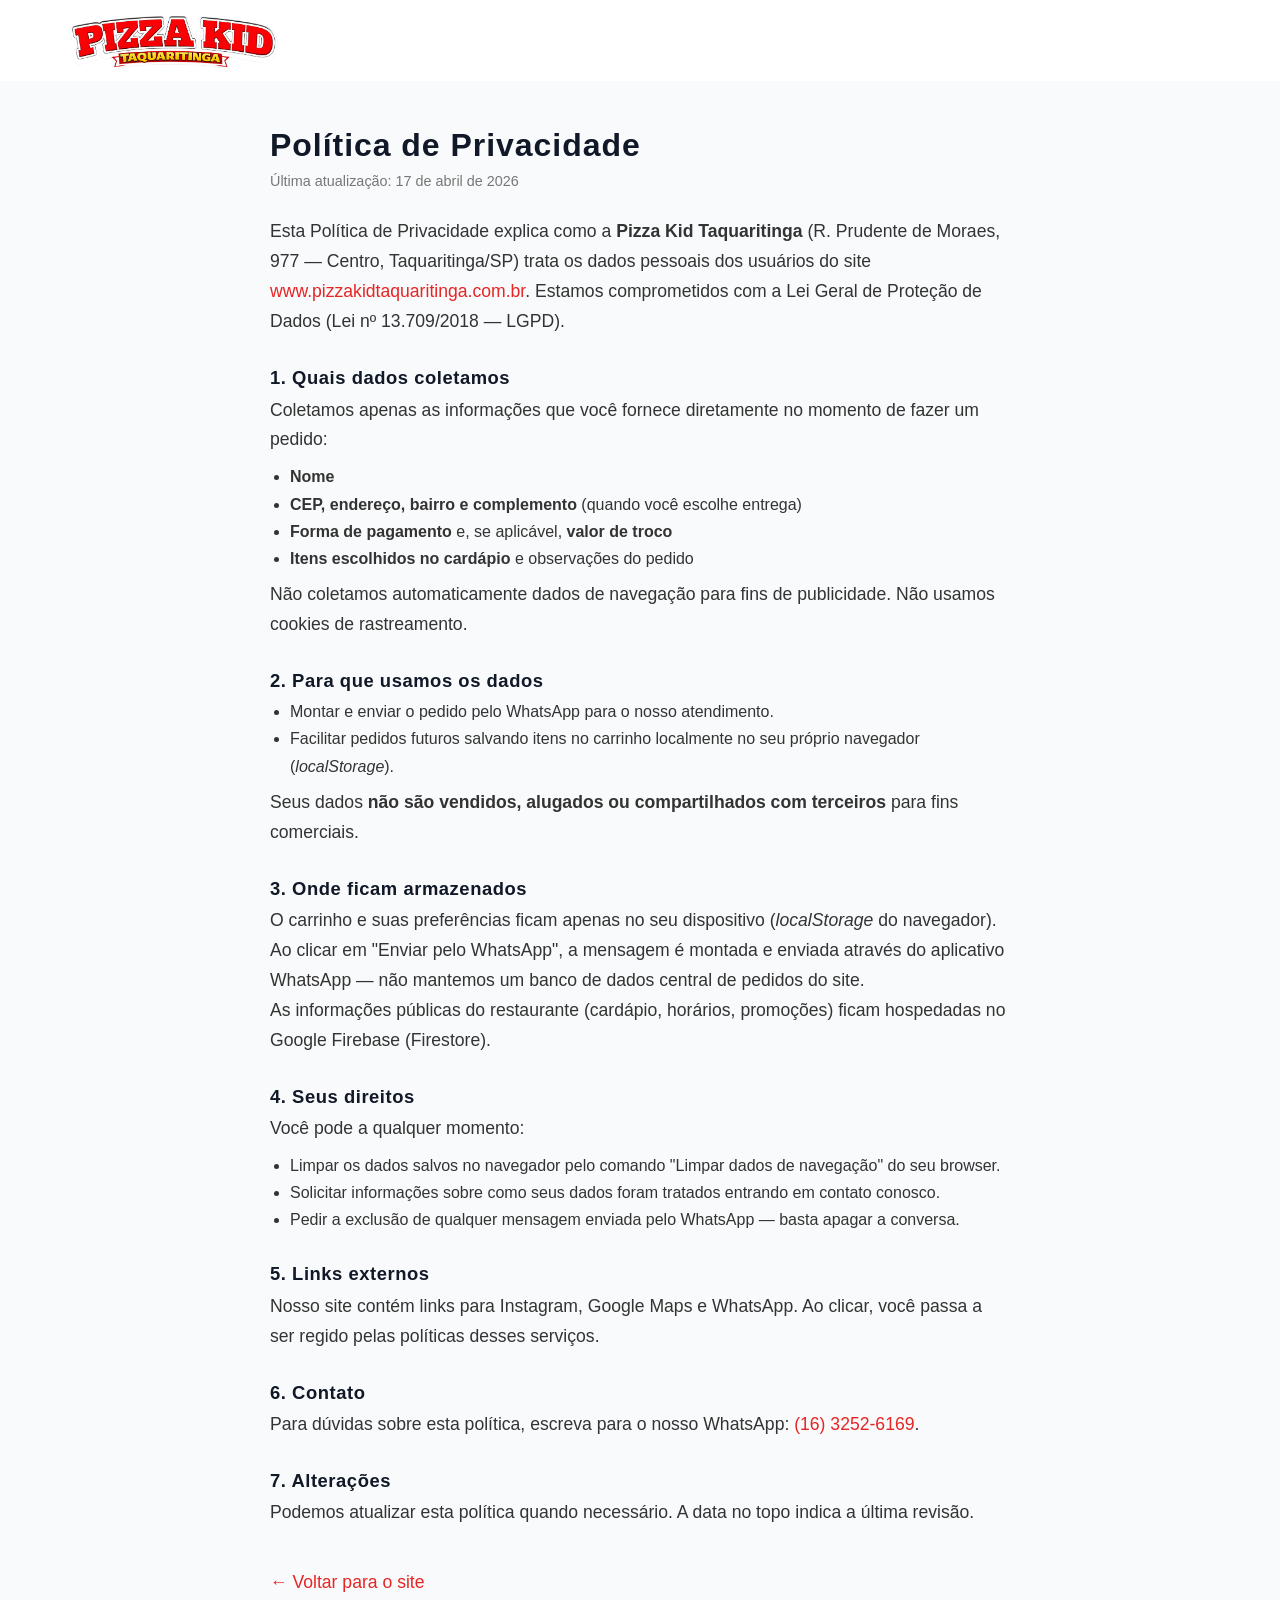
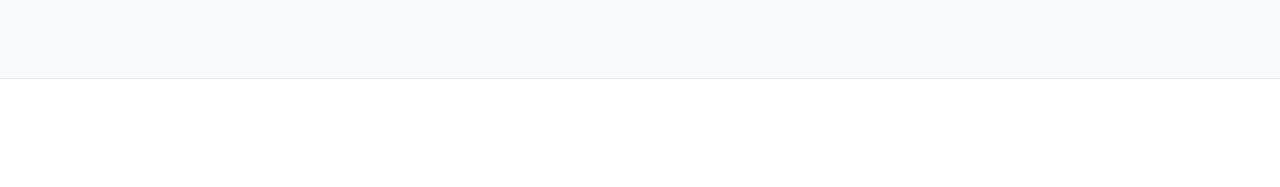
==== privacidade.html @ d36f61b9 "feat: preparação final para publicação no GitHub Pages - Pré-publicação: ícones PWA (192/512/apple-t" ====
<!DOCTYPE html>
<html lang="pt-BR">
<head>
  <meta charset="UTF-8">
  <meta name="viewport" content="width=device-width, initial-scale=1.0">
  <title>Política de Privacidade | Pizza Kid Taquaritinga</title>
  <meta name="description" content="Política de Privacidade da Pizza Kid Taquaritinga — como tratamos os seus dados.">
  <meta name="robots" content="index, follow">
  <link rel="icon" href="assets/favicon.svg" type="image/svg+xml">
  <link rel="stylesheet" href="styles/main.css">
  <style>
    .legal-wrap { max-width: 780px; margin: 0 auto; padding: 48px 20px 80px; line-height: 1.7; }
    .legal-wrap h1 { font-size: 2rem; margin-bottom: 8px; }
    .legal-wrap h2 { font-size: 1.15rem; margin-top: 32px; margin-bottom: 8px; }
    .legal-wrap p, .legal-wrap li { color: #333; }
    .legal-wrap ul { padding-left: 20px; margin: 8px 0; }
    .legal-wrap .legal-meta { color: #777; font-size: 0.9rem; margin-bottom: 24px; }
    .legal-wrap a { color: #E62525; }
  </style>
</head>
<body>
  <header class="header">
    <div class="container header-inner">
      <a class="brand" href="index.html" aria-label="Pizza Kid">
        <img src="assets/imagens/logo.png" alt="Logo Pizza Kid" class="brand-logo">
      </a>
    </div>
  </header>

  <main class="legal-wrap">
    <h1>Política de Privacidade</h1>
    <p class="legal-meta">Última atualização: 17 de abril de 2026</p>

    <p>Esta Política de Privacidade explica como a <strong>Pizza Kid Taquaritinga</strong> (R. Prudente de Moraes, 977 — Centro, Taquaritinga/SP) trata os dados pessoais dos usuários do site <a href="https://www.pizzakidtaquaritinga.com.br">www.pizzakidtaquaritinga.com.br</a>. Estamos comprometidos com a Lei Geral de Proteção de Dados (Lei nº 13.709/2018 — LGPD).</p>

    <h2>1. Quais dados coletamos</h2>
    <p>Coletamos apenas as informações que você fornece diretamente no momento de fazer um pedido:</p>
    <ul>
      <li><strong>Nome</strong></li>
      <li><strong>CEP, endereço, bairro e complemento</strong> (quando você escolhe entrega)</li>
      <li><strong>Forma de pagamento</strong> e, se aplicável, <strong>valor de troco</strong></li>
      <li><strong>Itens escolhidos no cardápio</strong> e observações do pedido</li>
    </ul>
    <p>Não coletamos automaticamente dados de navegação para fins de publicidade. Não usamos cookies de rastreamento.</p>

    <h2>2. Para que usamos os dados</h2>
    <ul>
      <li>Montar e enviar o pedido pelo WhatsApp para o nosso atendimento.</li>
      <li>Facilitar pedidos futuros salvando itens no carrinho localmente no seu próprio navegador (<em>localStorage</em>).</li>
    </ul>
    <p>Seus dados <strong>não são vendidos, alugados ou compartilhados com terceiros</strong> para fins comerciais.</p>

    <h2>3. Onde ficam armazenados</h2>
    <p>O carrinho e suas preferências ficam apenas no seu dispositivo (<em>localStorage</em> do navegador). Ao clicar em "Enviar pelo WhatsApp", a mensagem é montada e enviada através do aplicativo WhatsApp — não mantemos um banco de dados central de pedidos do site.</p>
    <p>As informações públicas do restaurante (cardápio, horários, promoções) ficam hospedadas no Google Firebase (Firestore).</p>

    <h2>4. Seus direitos</h2>
    <p>Você pode a qualquer momento:</p>
    <ul>
      <li>Limpar os dados salvos no navegador pelo comando "Limpar dados de navegação" do seu browser.</li>
      <li>Solicitar informações sobre como seus dados foram tratados entrando em contato conosco.</li>
      <li>Pedir a exclusão de qualquer mensagem enviada pelo WhatsApp — basta apagar a conversa.</li>
    </ul>

    <h2>5. Links externos</h2>
    <p>Nosso site contém links para Instagram, Google Maps e WhatsApp. Ao clicar, você passa a ser regido pelas políticas desses serviços.</p>

    <h2>6. Contato</h2>
    <p>Para dúvidas sobre esta política, escreva para o nosso WhatsApp: <a href="https://wa.me/551632526169">(16) 3252-6169</a>.</p>

    <h2>7. Alterações</h2>
    <p>Podemos atualizar esta política quando necessário. A data no topo indica a última revisão.</p>

    <p style="margin-top: 40px;"><a href="index.html">← Voltar para o site</a></p>
  </main>

  <footer class="footer">
    <div class="container footer-content">
      <p style="color:#fff;">&copy; Pizza Kid Taquaritinga</p>
    </div>
  </footer>
</body>
</html>
---- styles/main.css ----
:root {
  --primary: #E62525;
  --primary-hover: #CC1F1F;
  --primary-light: #FFF0F0;
  --yellow: #FFB800;
  --yellow-light: #FFFDF5;
  --bg-body: #F9FAFB;
  --bg-surface: #FFFFFF;
  --text-dark: #111827;
  --text-gray: #6B7280;
  --text-muted: #9CA3AF;
  --border-color: #E5E7EB;
  
  --shadow-sm: 0 2px 4px rgba(0, 0, 0, 0.05);
  --shadow-md: 0 4px 12px rgba(0, 0, 0, 0.08);
  --shadow-lg: 0 12px 30px rgba(0, 0, 0, 0.1);
  --shadow-modal: 0 -5px 25px rgba(0,0,0,0.15);
  
  --radius-sm: 12px;
  --radius-md: 16px;
  --radius-lg: 24px;
  --radius-pill: 9999px;
  
  --font-display: 'Bebas Neue', sans-serif;
  --font-body: 'Plus Jakarta Sans', sans-serif;
  --max-width: 1200px;
}

* { box-sizing: border-box; margin: 0; padding: 0; }
html { scroll-behavior: smooth; font-size: 16px; }
body { font-family: var(--font-body); background-color: var(--bg-body); color: var(--text-dark); -webkit-font-smoothing: antialiased; line-height: 1.6; }
img { max-width: 100%; display: block; }
a { text-decoration: none; color: inherit; }
button { font-family: inherit; border: none; cursor: pointer; outline: none; }

.container { width: 90%; max-width: var(--max-width); margin: 0 auto; }
.section { padding: 90px 0; }
.bg-light { background-color: var(--bg-surface); }
.text-center { text-align: center; }
.text-highlight { color: var(--primary); }
.text-yellow { color: var(--yellow); }

h1, h2, h3, .promo-header { font-family: var(--font-display); line-height: 1; letter-spacing: 0.03em; }
h1 { font-size: clamp(3.5rem, 8vw, 6rem); margin-bottom: 15px; }
h2 { font-size: clamp(2.5rem, 5vw, 4rem); margin-bottom: 15px; }
h3 { font-size: 2rem; }
p { color: var(--text-gray); font-size: 1.1rem; }
.subtitle { display: inline-block; color: var(--primary); font-weight: 700; text-transform: uppercase; letter-spacing: 0.1em; font-size: 0.85rem; margin-bottom: 12px; background: var(--primary-light); padding: 6px 14px; border-radius: var(--radius-pill); font-family: var(--font-body); }

/* BOTOES */
.btn { display: inline-flex; align-items: center; justify-content: center; padding: 0 24px; height: 48px; border-radius: var(--radius-pill); font-weight: 700; font-size: 1rem; transition: all 0.2s ease; font-family: var(--font-body); }
.btn:active { transform: scale(0.96); }
.btn-primary { background-color: var(--primary); color: #fff; box-shadow: 0 4px 12px rgba(230, 37, 37, 0.25); }
.btn-primary:hover { background-color: var(--primary-hover); transform: translateY(-2px); box-shadow: 0 6px 16px rgba(230, 37, 37, 0.35); }
.btn-secondary { background-color: var(--yellow); color: var(--text-dark); box-shadow: 0 4px 12px rgba(255, 184, 0, 0.2); }
.btn-secondary:hover { background-color: #e5a600; transform: translateY(-2px); }
.btn-large { height: 56px; padding: 0 32px; font-size: 1.1rem; }
.btn-white { background-color: #fff; color: var(--primary); box-shadow: var(--shadow-sm); }
.btn-ghost { background-color: transparent; color: var(--text-gray); border: 1.5px solid var(--border-color); }
.btn-ghost:hover { background-color: var(--bg-body); color: var(--text-dark); border-color: var(--text-gray); }
.btn-full { width: 100%; height: 56px; font-size: 1.1rem; margin-top: 10px; }

/* BADGE ABERTO/FECHADO */
.open-status { display: inline-flex; align-items: center; gap: 6px; padding: 6px 12px; border-radius: var(--radius-pill); font-size: 0.78rem; font-weight: 700; white-space: nowrap; transition: 0.2s; }
.open-status.is-open { background: #ECFDF5; color: #065F46; }
.open-status.is-closed { background: #FEF2F2; color: #991B1B; }
.open-status-dot { width: 8px; height: 8px; border-radius: 50%; flex-shrink: 0; }
.open-status.is-open .open-status-dot { background: #10B981; box-shadow: 0 0 0 0 rgba(16, 185, 129, 0.4); animation: pulseDot 2s infinite; }
.open-status.is-closed .open-status-dot { background: #DC2626; }
@keyframes pulseDot { 0% { box-shadow: 0 0 0 0 rgba(16, 185, 129, 0.5); } 70% { box-shadow: 0 0 0 6px rgba(16, 185, 129, 0); } 100% { box-shadow: 0 0 0 0 rgba(16, 185, 129, 0); } }

/* HEADER */
.header { position: sticky; top: 0; z-index: 50; background: rgba(255,255,255,0.95); backdrop-filter: blur(16px); -webkit-backdrop-filter: blur(16px); transition: 0.3s; border-bottom: 1px solid transparent; }
.header.scrolled { border-bottom-color: var(--border-color); box-shadow: var(--shadow-sm); }
.header-inner { display: flex; justify-content: space-between; align-items: center; min-height: 80px; }
.brand { display: flex; align-items: center; }
.brand-logo { height: 60px; width: auto; object-fit: contain; }
.nav { display: flex; gap: 32px; }
.nav a { font-weight: 600; color: var(--text-gray); transition: 0.2s; }
.nav a:hover, .nav a.active { color: var(--primary); }
.mobile-toggle { display: none; background: transparent; padding: 10px; }
.mobile-toggle span { display: block; width: 24px; height: 2.5px; background: var(--text-dark); margin: 5px 0; border-radius: 2px; transition: 0.3s; }

/* HERO */
.hero { position: relative; padding: 60px 0 80px; overflow: hidden; }
.hero-bg-shape { position: absolute; top: -10%; right: -5%; width: 50vw; height: 50vw; background: var(--primary-light); border-radius: 50%; filter: blur(80px); z-index: -1; will-change: filter; contain: strict; }
.hero-grid { display: grid; grid-template-columns: 1.1fr 0.9fr; gap: 60px; align-items: center; }
.hero-badge { display: inline-block; background: #fff; border: 1px solid var(--border-color); padding: 8px 16px; border-radius: var(--radius-pill); font-weight: 700; font-size: 0.9rem; margin-bottom: 24px; box-shadow: var(--shadow-sm); }
.hero-buttons { display: flex; gap: 16px; margin: 32px 0; flex-wrap: wrap; }
.hero-tags { display: flex; gap: 24px; }
.hero-tags span { font-weight: 600; font-size: 0.95rem; color: var(--text-gray); display: flex; align-items: center; gap: 8px; }
.image-showcase { position: relative; border-radius: var(--radius-lg); overflow: hidden; box-shadow: var(--shadow-lg); }
.image-showcase img { width: 100%; height: 550px; object-fit: cover; }
.floating-card { position: absolute; bottom: 30px; left: -20px; background: #fff; padding: 20px; border-radius: var(--radius-md); display: flex; align-items: center; gap: 16px; box-shadow: var(--shadow-lg); }
.floating-card .icon { font-size: 2rem; background: var(--yellow-light); width: 50px; height: 50px; display: flex; align-items: center; justify-content: center; border-radius: 50%; }

/* PROMOÇÕES COM BOTÃO DE PEDIR */
.promo-grid { display: grid; grid-template-columns: repeat(auto-fit, minmax(260px, 1fr)); gap: 24px; margin-top: 40px; }
.promo-card { background: #fff; border-radius: var(--radius-lg); padding: 30px; border: 1px solid var(--border-color); box-shadow: var(--shadow-sm); transition: 0.3s; position: relative; overflow: hidden; display: flex; flex-direction: column; }
.promo-card:hover { transform: translateY(-5px); box-shadow: var(--shadow-md); border-color: var(--primary); }
.promo-tag { position: absolute; top: 20px; right: 20px; background: var(--primary-light); color: var(--primary); font-weight: 800; font-size: 0.8rem; text-transform: uppercase; padding: 6px 12px; border-radius: var(--radius-pill); }
.promo-tag.tag-blue { background: #E0F2FE; color: #2563EB; }
.promo-tag.tag-dark { background: #F3F4F6; color: #4B5563; }
.promo-tag.tag-gold { background: #FEF3C7; color: #D97706; }
.promo-content { flex-grow: 1; margin-top: 15px; }
.promo-content h3 { font-family: var(--font-display); font-size: 1.8rem; margin-bottom: 10px; padding-right: 50px; }
.promo-content p { font-size: 0.95rem; margin-bottom: 15px; }
.promo-content ul { list-style: none; margin-bottom: 20px; }
.promo-content li { font-size: 0.9rem; font-weight: 600; margin-bottom: 4px; }
.promo-footer { border-top: 1px solid var(--border-color); padding-top: 15px; display: flex; justify-content: space-between; align-items: flex-end; }
.promo-price-box { display: flex; flex-direction: column; }
.promo-price-box span { font-size: 0.85rem; color: var(--text-gray); text-transform: uppercase; font-weight: 700; }
.promo-price-box strong { font-family: var(--font-display); font-size: 2.2rem; color: var(--primary); line-height: 1; margin-top: 4px; }
.btn-promo { height: 42px; padding: 0 18px; font-size: 0.95rem; border-radius: var(--radius-md); }
.btn-promo.btn-promo-off,
.btn-promo:disabled { opacity: 0.38; cursor: not-allowed; pointer-events: none; }
.promo-tag.promo-tag-hoje { background: var(--primary); color: #fff; }
.promo-card[data-days]:not([data-days="todos"]) .promo-tag[data-tag-label] { transition: background 0.2s, color 0.2s; }

/* Card "Hoje" destacado */
.promo-card.promo-card-hoje { border: 2px solid var(--primary); background: var(--primary-light); box-shadow: 0 0 0 4px rgba(230,37,37,0.08), var(--shadow-md); }
.promo-card.promo-card-hoje:hover { border-color: var(--primary); box-shadow: 0 0 0 6px rgba(230,37,37,0.12), var(--shadow-lg); }
.promo-card.promo-card-hoje .promo-content h3 { color: var(--primary); }
.promo-card.promo-card-hoje .promo-price-box strong { color: var(--primary); }

/* SKIP LINK */
.skip-link { position: absolute; top: -48px; left: 8px; background: var(--primary); color: #fff; padding: 10px 18px; border-radius: 0 0 var(--radius-sm) var(--radius-sm); font-weight: 700; font-size: 0.9rem; z-index: 9999; transition: top 0.2s; }
.skip-link:focus { top: 0; outline: 3px solid var(--yellow); outline-offset: 2px; }

/* FEATURES GRID */
.features-list { display: grid; grid-template-columns: 1fr 1fr; gap: 18px; margin-top: 28px; }
.feature-item { display: flex; gap: 14px; align-items: flex-start; }
.feat-icon { font-size: 1.9rem; flex-shrink: 0; line-height: 1; }
.feature-item h4 { font-size: 1rem; font-weight: 700; margin-bottom: 4px; color: var(--text-dark); }
.feature-item span { font-size: 0.85rem; color: var(--text-gray); line-height: 1.45; }
@media (max-width: 600px) { .features-list { grid-template-columns: 1fr; } }

/* CARDÁPIO */
.menu-tabs { display: flex; justify-content: center; flex-wrap: wrap; gap: 12px; margin: 40px 0; }
.menu-tab { background: #fff; border: 1px solid var(--border-color); padding: 10px 24px; border-radius: var(--radius-pill); font-weight: 600; color: var(--text-gray); transition: 0.2s; box-shadow: var(--shadow-sm); }
.menu-tab:hover { border-color: var(--primary); color: var(--primary); }
.menu-tab.active { background: var(--primary); color: #fff; border-color: var(--primary); }
.menu-tab-promo { background: var(--yellow-light); border-color: var(--yellow); color: #78350F; font-weight: 800; }
.menu-tab-promo:hover { background: var(--yellow); border-color: var(--yellow); color: var(--text-dark); }
.menu-tab-promo.active { background: var(--yellow); color: var(--text-dark); border-color: var(--yellow); }
.menu-panel { display: none; animation: fadeIn 0.4s ease; }
.menu-panel.active { display: block; }
.menu-section { margin-bottom: 60px; }
.menu-section-title { font-family: var(--font-display); font-size: 2.2rem; margin-bottom: 20px; display: flex; align-items: center; gap: 12px; color: var(--primary); }
.menu-section-title::after { content: ""; height: 2px; flex-grow: 1; background: var(--border-color); }
.menu-grid { display: grid; grid-template-columns: repeat(auto-fill, minmax(320px, 1fr)); gap: 15px; }
.menu-item { background: #fff; border: 1px solid var(--border-color); border-radius: var(--radius-md); padding: 20px; cursor: pointer; transition: 0.2s; box-shadow: var(--shadow-sm); display: flex; flex-direction: column; justify-content: center; }
.menu-item:hover { border-color: var(--primary); box-shadow: var(--shadow-md); transform: translateY(-2px); }
.menu-item-top { display: flex; justify-content: space-between; align-items: flex-start; gap: 12px; margin-bottom: 8px; }
.menu-item-top h4 { font-size: 1.1rem; margin: 0; font-family: var(--font-body); font-weight: 700;}
.menu-price { color: var(--primary); font-weight: 800; font-size: 1.1rem; }
.menu-item p { font-size: 0.9rem; margin: 0; }
.menu-section-note { font-size: 0.9rem; color: var(--text-gray); margin-bottom: 16px; font-style: italic; }
.menu-item-img { border-radius: var(--radius-sm); overflow: hidden; margin-bottom: 12px; }
.menu-item-img img { width: 100%; height: 140px; object-fit: cover; }
.menu-item-tags { display: flex; gap: 6px; margin-top: 8px; flex-wrap: wrap; }
.tag { font-size: 0.85rem; line-height: 1; }

/* BARRA DE PROMOCOES DO DIA */
.promo-bar { background: var(--primary); color: #fff; text-align: center; padding: 10px 16px; font-size: 0.95rem; font-weight: 600; }
.promo-item { display: inline; }
.promo-highlight { font-weight: 800; }

/* BOTAO PROMOCOES DO DIA NA HERO */
.btn-promo-day { background: var(--yellow); color: #78350F; border: 2px solid var(--yellow); font-weight: 800; }
.btn-promo-day:hover { background: #f59e0b; border-color: #f59e0b; color: #78350f; }

/* SELETOR DE MULTI-SABORES NO MODAL */
.flavor-parts-list { display: flex; flex-direction: column; gap: 10px; margin-bottom: 10px; }
.flavor-part-row { display: flex; align-items: center; gap: 10px; }
.part-label { font-size: 0.8rem; font-weight: 700; color: var(--text-muted); white-space: nowrap; min-width: 56px; }
.part-name-fixed { font-size: 0.95rem; font-weight: 600; color: var(--text-dark); flex: 1; }
.flavor-part-row .select-wrapper { flex: 1; }
.flavor-part-row .select-wrapper select { width: 100%; }
.btn-remove-part { background: none; border: none; cursor: pointer; color: var(--text-muted); font-size: 1rem; padding: 4px 6px; border-radius: 4px; line-height: 1; }
.btn-remove-part:hover { background: #fee2e2; color: #dc2626; }
.btn-add-part { margin-top: 4px; background: none; border: 1px dashed var(--primary); color: var(--primary); font-size: 0.9rem; font-weight: 600; padding: 6px 14px; border-radius: var(--radius-md); cursor: pointer; width: 100%; transition: background 0.2s; }
.btn-add-part:hover { background: #fff1f2; }

/* SOBRE E ÁREA KIDS */
.about-grid { display: grid; grid-template-columns: 1fr 1fr; gap: 50px; align-items: center; }
.about-images { position: relative; height: 450px; }
.img-main { width: 80%; height: 350px; object-fit: cover; border-radius: var(--radius-lg); box-shadow: var(--shadow-lg); position: absolute; top: 0; right: 0; }
.img-sub { width: 60%; height: 250px; object-fit: cover; border-radius: var(--radius-lg); box-shadow: var(--shadow-lg); border: 8px solid var(--bg-surface); position: absolute; bottom: 0; left: 0; }

.kids-area-block { display: flex; align-items: center; gap: 40px; background: var(--yellow-light); border: 2px dashed var(--yellow); border-radius: var(--radius-lg); padding: 40px; margin-top: 60px; }
.kids-content { flex: 1; }
.kids-content h3 { font-family: var(--font-display); font-size: 2.5rem; color: #D97706; margin-bottom: 10px; }
.kids-content p { color: var(--text-dark); font-size: 1.1rem; }
.kids-image { flex: 1; border-radius: var(--radius-md); overflow: hidden; box-shadow: var(--shadow-md); }
.kids-image img { width: 100%; height: 280px; object-fit: cover; }

/* CONTATO */
.contact-box { background: #fff; border-radius: var(--radius-lg); box-shadow: var(--shadow-lg); overflow: hidden; display: flex; }
.contact-info { padding: 50px; width: 50%; }
.contact-hours { margin: 25px 0; padding: 20px; background: var(--bg-body); border-radius: var(--radius-md); }
.contact-hours strong { display: block; margin-bottom: 8px; }
.contact-map { width: 50%; }
.contact-map iframe { width: 100%; height: 100%; border: none; }

/* FOOTER */
.footer { background: #fff; border-top: 1px solid var(--border-color); padding: 50px 0 30px; }
.footer-content { display: flex; justify-content: space-between; align-items: center; flex-wrap: wrap; gap: 30px; }
.footer-brand img { height: 50px; margin-bottom: 10px; }
.footer-links { display: flex; gap: 24px; }
.footer-links a { font-weight: 600; color: var(--text-gray); }
.footer-links a:hover { color: var(--primary); }
.footer-dev-bar { border-top: 1px solid var(--border-color); margin-top: 28px; padding-top: 18px; text-align: center; }
.footer-dev { font-size: .78rem; color: var(--text-muted); }
.footer-dev a { color: var(--text-muted); text-decoration: none; transition: color .3s; }
.footer-dev a:hover { color: var(--primary); }

/* WPP FLUTUANTE */
.float-wpp { position: fixed; bottom: 24px; right: 24px; width: 60px; height: 60px; background-color: #25d366; color: #fff; border-radius: 50%; display: flex; align-items: center; justify-content: center; box-shadow: 0 4px 12px rgba(37, 211, 102, 0.4); z-index: 85; transition: bottom 0.3s ease, transform 0.2s ease; }
.float-wpp:hover { transform: scale(1.1); background-color: #20BA56; }
.float-wpp.lifted { bottom: 90px; }

/* --- MODAIS (100% RESPONSIVOS COM FLEXBOX) --- */
.modal-overlay { position: fixed; inset: 0; background: rgba(17, 24, 39, 0.6); backdrop-filter: blur(4px); z-index: 100; display: none; align-items: center; justify-content: center; padding: 20px; }
.modal-overlay.active { display: flex; animation: fadeIn 0.2s ease-out; }

.modal-container { 
  background: #fff; 
  width: 100%; 
  max-width: 520px; 
  border-radius: var(--radius-lg); 
  display: flex; 
  flex-direction: column; 
  max-height: 90vh; 
  position: relative; 
  box-shadow: var(--shadow-modal); 
  animation: slideUpModal 0.3s cubic-bezier(0.16, 1, 0.3, 1); 
}
@keyframes slideUpModal { from { transform: translateY(40px) scale(0.98); opacity: 0; } to { transform: translateY(0) scale(1); opacity: 1; } }

.btn-close { position: absolute; top: 16px; right: 16px; width: 40px; height: 40px; background: var(--bg-body); border-radius: 50%; font-size: 1.2rem; color: var(--text-gray); display: flex; align-items: center; justify-content: center; z-index: 10; transition: 0.2s; }
.btn-close:hover { background: #E5E7EB; color: var(--text-dark); }

.modal-header-info { padding: 24px 24px 16px; flex-shrink: 0; }
.modal-header-info h3 { font-family: var(--font-display); font-size: 2rem; margin-bottom: 4px; padding-right: 40px; color: var(--primary); }
.modal-header-info p { font-size: 0.95rem; }

.modal-content-scroll { padding: 0 24px 24px; overflow-y: auto; flex-grow: 1; }

.form-group { margin-bottom: 20px; }
.form-label { display: block; font-weight: 700; margin-bottom: 10px; font-size: 1rem; color: var(--text-dark); }
.select-wrapper { position: relative; }
.select-wrapper::after { content: "▼"; position: absolute; right: 16px; top: 50%; transform: translateY(-50%); font-size: 0.7rem; color: var(--text-gray); pointer-events: none; }
input[type="text"], select, textarea { width: 100%; padding: 14px; border: 2px solid var(--border-color); border-radius: var(--radius-md); background: #fff; font-family: inherit; font-size: 1rem; color: var(--text-dark); transition: 0.2s; outline: none; }
select { appearance: none; }
input[type="text"]:focus, select:focus, textarea:focus { border-color: var(--primary); box-shadow: 0 0 0 4px var(--primary-light); }
textarea { min-height: 80px; resize: vertical; }

.toggle-card { display: flex; justify-content: space-between; align-items: center; padding: 16px; border: 2px solid var(--border-color); border-radius: var(--radius-md); background: var(--bg-body); margin-bottom: 12px; }
.toggle-info strong { display: block; font-size: 0.95rem; }
.toggle-info span { font-size: 0.85rem; color: var(--text-gray); }
.switch { position: relative; display: inline-block; width: 44px; height: 24px; }
.switch input { opacity: 0; width: 0; height: 0; }
.slider { position: absolute; cursor: pointer; inset: 0; background-color: #D1D5DB; transition: .3s; border-radius: 34px; }
.slider:before { position: absolute; content: ""; height: 16px; width: 16px; left: 4px; bottom: 4px; background-color: white; transition: .3s; border-radius: 50%; box-shadow: var(--shadow-sm); }
input:checked + .slider { background-color: var(--primary); }
input:checked + .slider:before { transform: translateX(20px); }
.second-flavor-box { padding: 16px; border-radius: var(--radius-md); background: var(--primary-light); border: 1px dashed #FCA5A5; animation: fadeIn 0.3s; }

.modal-actions { padding: 20px 24px; background: #fff; border-top: 1px solid var(--border-color); display: flex; justify-content: space-between; align-items: center; flex-shrink: 0; }
.modal-actions-vertical { flex-direction: column; align-items: stretch; gap: 8px; }
.price-display span { display: block; font-size: 0.85rem; font-weight: 700; color: var(--text-gray); text-transform: uppercase; }
.price-display strong { font-size: 1.6rem; font-weight: 800; line-height: 1; color: var(--text-dark); }
.btn-add { width: 50%; height: 50px; font-size: 1.05rem; }

/* CHECKOUT E ENTREGA (CARRINHO) */
.cart-items-list { margin-bottom: 20px; }
.cart-item-row { display: flex; justify-content: space-between; align-items: flex-start; padding: 14px 0; border-bottom: 1px solid var(--border-color); gap: 12px; }
.cart-item-info { flex: 1; min-width: 0; }
.cart-item-info strong { display: block; font-size: 1rem; }
.cart-item-notes { display: block; font-size: 0.85rem; color: var(--text-gray); margin-top: 4px; }
.cart-item-price { font-weight: 800; color: var(--text-dark); white-space: nowrap; }

/* Controle de quantidade no carrinho */
.cart-qty-control { display: flex; align-items: center; gap: 4px; margin-top: 10px; }
.cart-qty-btn { width: 30px; height: 30px; border-radius: 8px; border: 1.5px solid var(--border-color); background: #fff; color: var(--text-dark); font-size: 1.1rem; font-weight: 800; cursor: pointer; display: flex; align-items: center; justify-content: center; transition: 0.15s; padding: 0; line-height: 1; }
.cart-qty-btn:hover { background: var(--primary); color: #fff; border-color: var(--primary); }
.cart-qty-value { min-width: 28px; text-align: center; font-weight: 800; font-size: 0.95rem; color: var(--text-dark); }
.cart-qty-remove { width: 30px; height: 30px; border-radius: 8px; border: 1.5px solid transparent; background: transparent; color: var(--text-gray); font-size: 1rem; cursor: pointer; margin-left: 8px; transition: 0.15s; padding: 0; }
.cart-qty-remove:hover { background: #FEF2F2; color: #DC2626; border-color: #FCA5A5; }
.delivery-options { display: flex; flex-direction: column; gap: 12px; margin-top: 20px; }
.delivery-card { display: flex; align-items: center; gap: 12px; padding: 14px; border: 2px solid var(--border-color); border-radius: var(--radius-md); cursor: pointer; transition: 0.2s; }
.delivery-card:hover { background: var(--bg-body); }
.delivery-card input { width: 20px; height: 20px; accent-color: var(--primary); }
.delivery-card-content strong { display: block; font-size: 1rem; }
.delivery-card-content span { font-size: 0.85rem; color: var(--text-gray); }
.delivery-card:has(input:checked) { border-color: var(--primary); background: var(--primary-light); }

.checkout-form { margin-top: 24px; padding-top: 24px; border-top: 1px dashed var(--border-color); animation: fadeIn 0.3s; }

.summary-line { display: flex; justify-content: space-between; font-size: 1rem; color: var(--text-gray); margin-bottom: 4px; }
.summary-total { display: flex; justify-content: space-between; border-top: 1px solid var(--border-color); padding-top: 12px; align-items: center; }
.summary-total span { font-weight: 700; font-size: 1.1rem; }
.summary-total strong { font-size: 1.6rem; color: var(--primary); font-weight: 800; }

/* WIZARD DO CARRINHO */

/* Stepper */
.cart-stepper { display: flex; align-items: center; padding: 16px 52px 0 24px; gap: 8px; }
.cart-step { display: flex; flex-direction: column; align-items: center; gap: 4px; opacity: 0.4; transition: opacity 0.3s; min-width: 0; }
.cart-step.active, .cart-step.completed { opacity: 1; }
.cart-step-num { width: 32px; height: 32px; border-radius: 50%; background: var(--bg-body); border: 2px solid var(--border-color); display: flex; align-items: center; justify-content: center; font-weight: 800; font-size: 0.9rem; transition: 0.3s; flex-shrink: 0; }
.cart-step.active .cart-step-num { background: var(--primary); color: #fff; border-color: var(--primary); transform: scale(1.1); }
.cart-step.completed .cart-step-num { background: var(--primary); color: #fff; border-color: var(--primary); }
.cart-step.completed .cart-step-num::after { content: '✓'; }
.cart-step.completed .cart-step-num .step-n { display: none; }
.cart-step-label { font-size: 0.7rem; font-weight: 700; text-transform: uppercase; letter-spacing: 0.03em; white-space: nowrap; }
.cart-step-line { flex: 1; height: 2px; background: var(--border-color); margin-top: -18px; transition: background 0.3s; }
.cart-step.completed + .cart-step-line { background: var(--primary); }

/* Step panels */
.cart-step-panel { animation: slideInRight 0.25s ease-out; }
.cart-step-panel[hidden] { display: none !important; }
@keyframes slideInRight { from { opacity: 0; transform: translateX(16px); } to { opacity: 1; transform: translateX(0); } }

/* Subtotal preview (step 1) */
.cart-step-summary { margin-top: 16px; padding: 12px 16px; background: var(--bg-body); border-radius: var(--radius-md); display: flex; justify-content: space-between; font-weight: 700; font-size: 1rem; }

/* Aviso de fechado no topo do carrinho */
.cart-closed-warning { background: #FEF3C7; border: 1.5px solid #FCD34D; border-radius: var(--radius-md); padding: 12px 14px; margin-bottom: 16px; display: flex; flex-direction: column; gap: 4px; }
.cart-closed-warning[hidden] { display: none; }
.cart-closed-warning strong { font-size: 0.95rem; color: #92400E; }
.cart-closed-warning span { font-size: 0.82rem; color: #78350F; }

/* Ícones nos delivery cards */
.delivery-options { display: flex; flex-direction: column; gap: 10px; margin-bottom: 20px; }
.delivery-card svg { width: 30px; height: 30px; flex-shrink: 0; color: var(--text-gray); transition: color 0.2s; }
.delivery-card:has(input:checked) svg { color: var(--primary); }
.savings-badge { display: inline-block; background: #10B981; color: #fff; font-size: 0.65rem; padding: 2px 7px; border-radius: 10px; margin-left: 4px; font-weight: 700; vertical-align: middle; }

/* Formulário: campo opcional */
.form-label-optional { font-weight: 400; color: var(--text-muted); font-size: 0.85em; }

/* Validação visual */
.form-group input.error { border-color: #DC2626 !important; background: #FEF2F2; }
.error-msg { display: block; color: #DC2626; font-size: 0.8rem; margin-top: 4px; font-weight: 600; }
.error-msg[hidden] { display: none; }
.cep-loading-msg { display: block; color: var(--text-muted); font-size: 0.8rem; margin-top: 4px; }
.cep-loading-msg[hidden] { display: none; }

/* Cards de pagamento */
.payment-cards { display: grid; grid-template-columns: 1fr 1fr; gap: 10px; margin-bottom: 20px; }
.payment-card { position: relative; display: flex; align-items: center; gap: 10px; padding: 14px; border: 2px solid var(--border-color); border-radius: var(--radius-md); cursor: pointer; transition: 0.2s; }
.payment-card input { position: absolute; opacity: 0; width: 0; height: 0; }
.payment-card svg { width: 26px; height: 26px; flex-shrink: 0; color: var(--text-gray); transition: color 0.2s; }
.payment-card span { font-size: 0.9rem; font-weight: 700; color: var(--text-dark); }
.payment-card:has(input:checked) { border-color: var(--primary); background: var(--primary-light); }
.payment-card:has(input:checked) svg { color: var(--primary); }
.payment-card:hover { background: var(--bg-body); }
.payment-card.recommended::before { content: 'Mais rápido'; position: absolute; top: -9px; right: 8px; background: var(--primary); color: #fff; font-size: 0.62rem; padding: 2px 8px; border-radius: 10px; font-weight: 700; }

/* Resultado do troco */
.change-result { display: block; margin-top: 6px; font-size: 0.9rem; font-weight: 700; color: #10B981; }
.change-result[hidden] { display: none; }

/* Resumo de valores (step 3) */
.order-summary-box { margin-top: 20px; padding: 16px; background: var(--bg-body); border-radius: var(--radius-md); }
.order-summary-box .summary-line { font-size: 0.95rem; }
.order-summary-box .summary-total { margin-top: 8px; }

/* Navegação do wizard */
.cart-nav { display: flex; justify-content: space-between; align-items: center; gap: 12px; }
.cart-nav .btn-ghost { flex-shrink: 0; }
.cart-nav .btn-primary { flex: 1; }
.btn-wpp { display: flex; align-items: center; justify-content: center; gap: 8px; background: #25D366; border-color: #25D366; }
.btn-wpp:hover { background: #1ebe5a; border-color: #1ebe5a; }

/* Overlay de confirmação */
.cart-confirm-overlay { position: absolute; inset: 0; background: rgba(255,255,255,0.97); backdrop-filter: blur(8px); display: flex; flex-direction: column; padding: 28px 24px; gap: 12px; animation: fadeIn 0.2s; z-index: 10; border-radius: inherit; overflow-y: auto; }
.cart-confirm-overlay[hidden] { display: none; }
.confirm-header { text-align: center; }
.confirm-header svg { color: #10B981; margin-bottom: 8px; }
.confirm-header h3 { font-family: var(--font-display); font-size: 1.6rem; margin-bottom: 4px; }
.confirm-header p { color: var(--text-gray); font-size: 0.9rem; }
.confirm-summary { background: var(--bg-body); border-radius: var(--radius-md); padding: 4px 16px; }
.confirm-summary-row { display: flex; justify-content: space-between; align-items: flex-start; padding: 10px 0; font-size: 0.95rem; gap: 12px; border-bottom: 1px solid var(--border-color); }
.confirm-summary-row:last-child { border-bottom: none; }
.confirm-summary-row span { color: var(--text-gray); white-space: nowrap; }
.confirm-summary-row strong { color: var(--text-dark); text-align: right; font-weight: 600; }
.confirm-summary-total { margin-top: 4px; border-top: 2px solid var(--border-color) !important; padding-top: 14px; }
.confirm-summary-total strong { font-size: 1.1rem; color: var(--primary); font-weight: 800; }
.confirm-actions { display: flex; gap: 10px; margin-top: auto; flex-shrink: 0; }
.confirm-actions .btn-ghost { flex-shrink: 0; }
.confirm-actions .btn-primary { flex: 1; }

/* TOAST PÓS-ADIÇÃO */
.cart-added-toast { position: fixed; bottom: 100px; left: 50%; transform: translateX(-50%) translateY(20px); background: #fff; border-radius: var(--radius-lg); box-shadow: 0 8px 32px rgba(0,0,0,0.18); padding: 14px 16px; display: flex; flex-direction: column; gap: 12px; z-index: 200; width: max-content; max-width: calc(100vw - 32px); min-width: 280px; opacity: 0; transition: opacity 0.25s, transform 0.25s; pointer-events: none; border: 1px solid var(--border-color); }
.cart-added-toast.cart-toast-visible { opacity: 1; transform: translateX(-50%) translateY(0); pointer-events: auto; }
.cart-toast-info { display: flex; align-items: center; gap: 12px; }
.cart-toast-icon { font-size: 1.5rem; flex-shrink: 0; }
.cart-toast-info div { display: flex; flex-direction: column; gap: 2px; min-width: 0; }
.cart-toast-info strong { font-size: 0.95rem; color: var(--text-dark); white-space: nowrap; overflow: hidden; text-overflow: ellipsis; max-width: 220px; }
.cart-toast-info span { font-size: 0.8rem; color: var(--text-gray); }
.cart-toast-actions { display: flex; gap: 8px; }
.cart-toast-btn { flex: 1; height: 40px; border-radius: var(--radius-pill); font-weight: 700; font-size: 0.9rem; cursor: pointer; border: none; transition: 0.15s; }
.cart-toast-more { background: var(--bg-body); color: var(--text-dark); border: 1.5px solid var(--border-color); }
.cart-toast-more:hover { background: #e5e7eb; }
.cart-toast-checkout { background: var(--primary); color: #fff; }
.cart-toast-checkout:hover { background: var(--primary-hover); }

/* CARRINHO FLUTUANTE (PÍLULA) */
.cart-pill { position: fixed; bottom: 24px; left: 50%; transform: translateX(-50%); background: var(--primary); padding: 8px 8px 8px 20px; border-radius: var(--radius-pill); display: none; align-items: center; gap: 20px; z-index: 90; box-shadow: 0 10px 30px rgba(230, 37, 37, 0.4); animation: popIn 0.4s cubic-bezier(0.16, 1, 0.3, 1); width: max-content; min-width: 300px; justify-content: space-between; }
@keyframes popIn { 0% { transform: translate(-50%, 100px) scale(0.8); opacity: 0; } 100% { transform: translate(-50%, 0) scale(1); opacity: 1; } }
.cart-pill-info { display: flex; align-items: center; gap: 12px; }
.cart-badge { background: #fff; color: var(--primary); width: 28px; height: 28px; border-radius: 50%; display: flex; align-items: center; justify-content: center; font-weight: 800; font-size: 0.9rem; }
.cart-texts { display: flex; flex-direction: column; line-height: 1.1; }
.cart-title { color: #FFF; font-size: 0.8rem; font-weight: 700; text-transform: uppercase; opacity: 0.9; }
.cart-total { color: #fff; font-size: 1.1rem; font-weight: 800; }
.cart-pill .btn { height: 40px; padding: 0 20px; font-size: 0.9rem; }

/* UTILS E ANIMAÇÕES */
.reveal { opacity: 0; transform: translateY(30px); transition: 0.8s cubic-bezier(0.16, 1, 0.3, 1); }
.reveal.visible { opacity: 1; transform: translateY(0); }
.reveal-delay { transition-delay: 0.15s; }
@keyframes fadeIn { from { opacity: 0; } to { opacity: 1; } }

/* FOCUS VISIBLE */
.menu-tab:focus-visible, .nav a:focus-visible, .btn:focus-visible,
.btn-close:focus-visible, .delivery-card:focus-visible,
.float-wpp:focus-visible, .btn-add-part:focus-visible,
.btn-remove-part:focus-visible, select:focus-visible,
input:focus-visible, textarea:focus-visible {
  outline: 2px solid var(--primary);
  outline-offset: 2px;
}

/* REDUCAO DE MOVIMENTO */
@media (prefers-reduced-motion: reduce) {
  html { scroll-behavior: auto; }
  .reveal { transition: none; opacity: 1; transform: none; }
  .reveal-delay { transition-delay: 0s; }
  .modal-container, .cart-pill { animation: none; }
  .btn, .promo-card, .menu-item, .menu-tab, .nav a { transition: none; }
}

/* CONTATO SOCIAL LINKS */
.contact-phone-link { display: block; font-size: 1.1rem; font-weight: 600; color: var(--text-dark); margin-bottom: 16px; }
.contact-social-links { display: flex; gap: 10px; flex-wrap: wrap; margin-top: 16px; }

/* RESPONSIVO */
@media (max-width: 1024px) {
  .hero-grid { grid-template-columns: 1fr; }
  .hero-visual { order: -1; }
  .image-showcase img { height: 400px; }
  .kids-area-block { flex-direction: column; text-align: center; }
  .about-grid { grid-template-columns: 1fr; }
  .about-images { height: 400px; }
  .contact-box { flex-direction: column; }
  .contact-info, .contact-map { width: 100%; }
  .contact-map { height: 300px; }
}

@media (max-width: 768px) {
  .nav { position: fixed; top: 80px; left: 5%; right: 5%; background: #fff; flex-direction: column; padding: 24px; border-radius: var(--radius-lg); gap: 20px; box-shadow: var(--shadow-lg); opacity: 0; pointer-events: none; transform: translateY(-10px); transition: 0.3s; border: 1px solid var(--border-color); }
  .nav.mobile-open { opacity: 1; pointer-events: auto; transform: translateY(0); }
  .mobile-toggle { display: block; }
  .header-actions .btn { display: none; }
  
  .hero-buttons { flex-direction: column; }
  .hero-buttons .btn { width: 100%; }
  
  .modal-overlay { align-items: flex-end; padding: 0; }
  .modal-container { border-radius: 24px 24px 0 0; max-height: 85vh; width: 100%; margin-top: auto; }
  @keyframes slideUpModal { from { transform: translateY(100%); } to { transform: translateY(0); } }
  
  .cart-pill { width: calc(100% - 32px); min-width: auto; }
  .float-wpp { bottom: 20px; right: 20px; width: 50px; height: 50px; }
  .float-wpp.lifted { bottom: 90px; }

  /* Wizard mobile */
  .cart-stepper { padding: 12px 16px 0; }
  .cart-step-label { display: none; }
  .cart-step-num { width: 28px; height: 28px; font-size: 0.8rem; }
  .payment-cards { grid-template-columns: 1fr 1fr; gap: 8px; }
  .payment-card { padding: 10px 8px; gap: 6px; }
  .payment-card svg { width: 22px; height: 22px; }
  .payment-card span { font-size: 0.8rem; }
  .cart-confirm-overlay { padding: 20px 16px; }
}

@media (max-width: 480px) {
  .section { padding: 60px 0; }
  .img-main { height: 300px; }
  .img-sub { height: 200px; width: 70%; }
  .modal-actions { padding: 16px; }
  .kids-image img { height: 220px; }
}
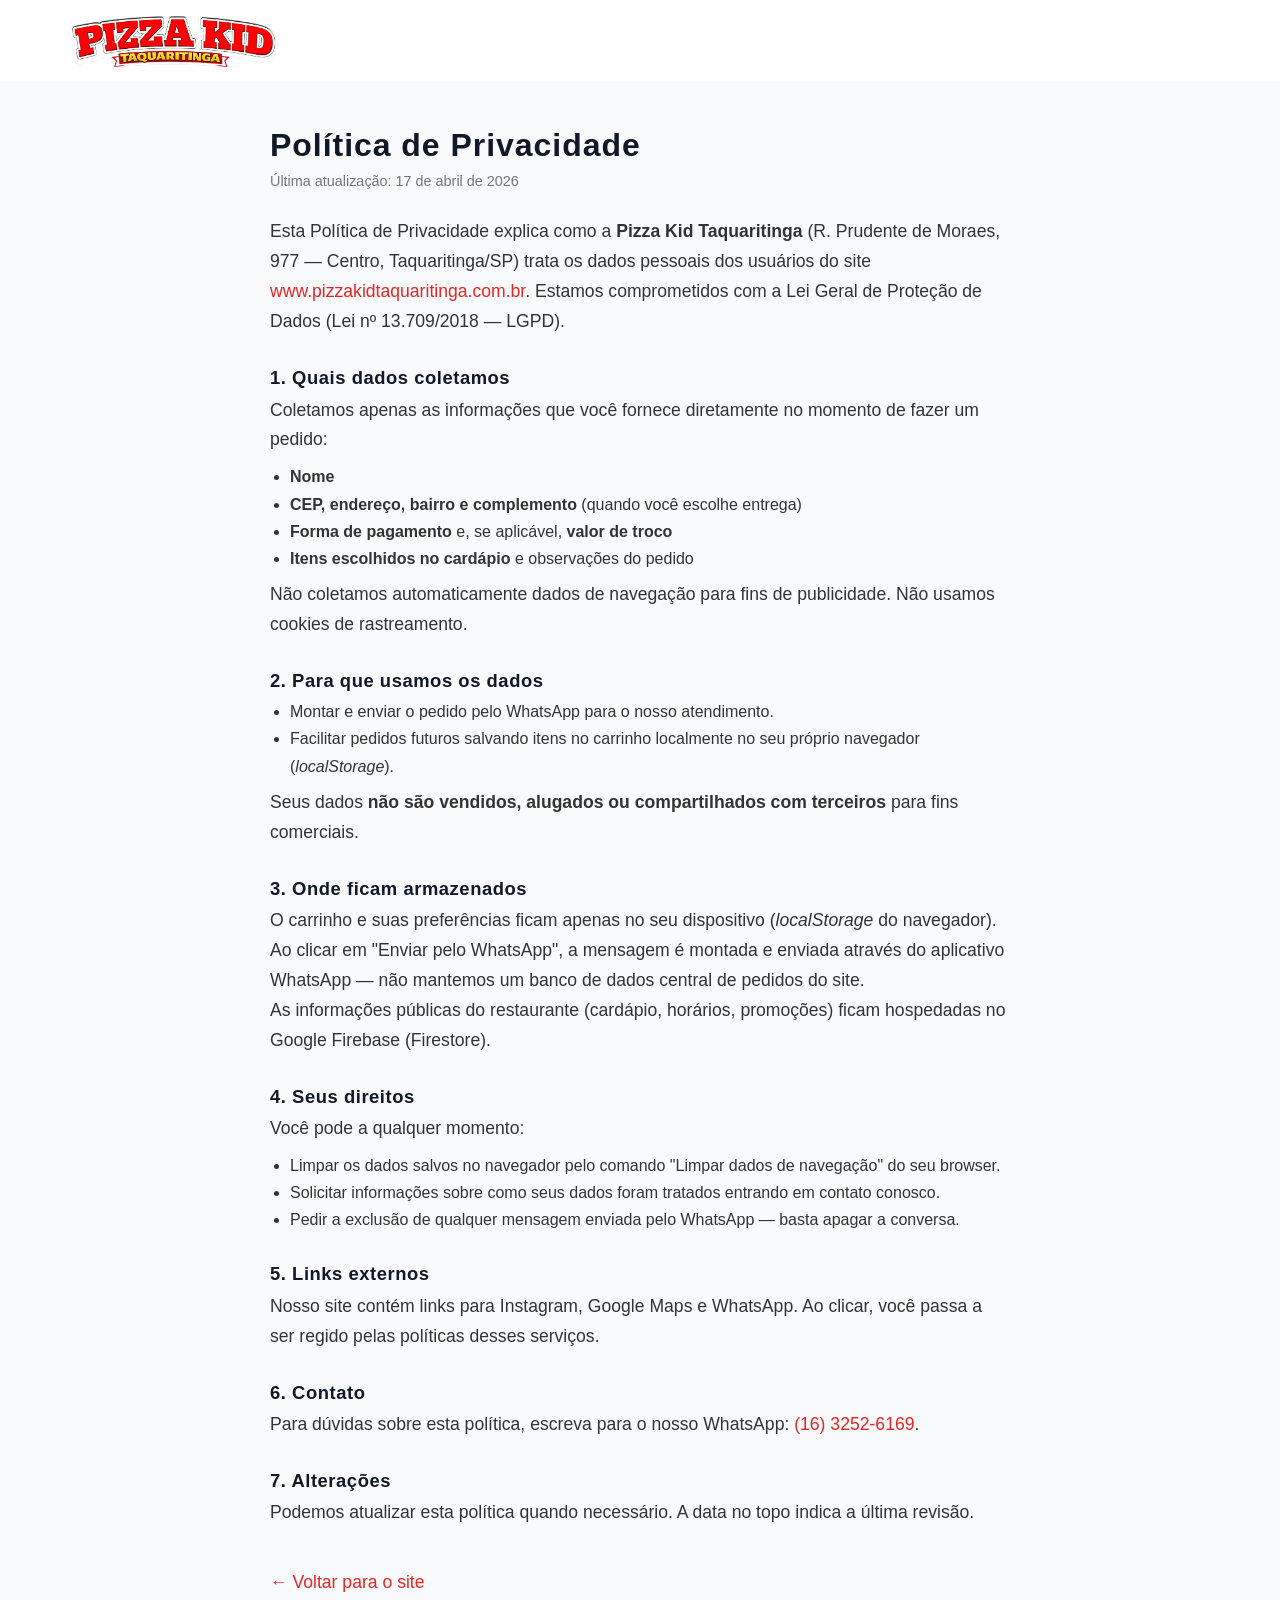
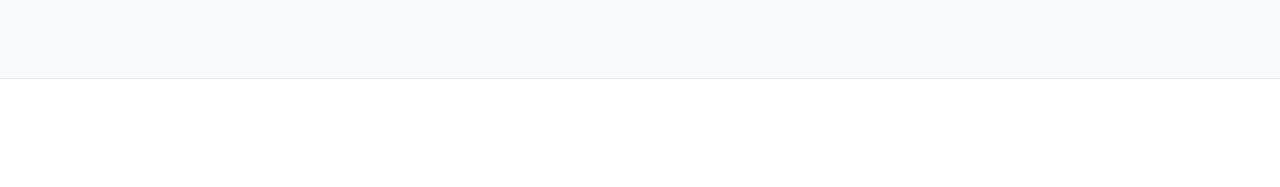
==== commit 50e712b3: "comprime as imagens" ====
--- a/privacidade.html
+++ b/privacidade.html
@@ -22,7 +22,7 @@
   <header class="header">
     <div class="container header-inner">
       <a class="brand" href="index.html" aria-label="Pizza Kid">
-        <img src="assets/imagens/logo.png" alt="Logo Pizza Kid" class="brand-logo">
+        <img src="assets/imagens/logo.webp" alt="Logo Pizza Kid" class="brand-logo">
       </a>
     </div>
   </header>
--- a/styles/main.css
+++ b/styles/main.css
@@ -115,6 +115,7 @@
 .btn-promo.btn-promo-off,
 .btn-promo:disabled { opacity: 0.38; cursor: not-allowed; pointer-events: none; }
 .promo-tag.promo-tag-hoje { background: var(--primary); color: #fff; }
+.li-coca { background: #FFF7E0; color: #92400E; border-radius: 8px; padding: 5px 10px !important; font-weight: 800 !important; border: 1.5px solid #FCD34D; display: flex; align-items: center; gap: 6px; }
 .promo-card[data-days]:not([data-days="todos"]) .promo-tag[data-tag-label] { transition: background 0.2s, color 0.2s; }
 
 /* Card "Hoje" destacado */
@@ -122,6 +123,31 @@
 .promo-card.promo-card-hoje:hover { border-color: var(--primary); box-shadow: 0 0 0 6px rgba(230,37,37,0.12), var(--shadow-lg); }
 .promo-card.promo-card-hoje .promo-content h3 { color: var(--primary); }
 .promo-card.promo-card-hoje .promo-price-box strong { color: var(--primary); }
+
+/* BANNER ANIVERSARIANTE */
+.birthday-banner { display: flex; align-items: center; gap: 32px; margin-top: 40px; background: linear-gradient(135deg, #1a1a2e 0%, #16213e 60%, #0f3460 100%); border-radius: var(--radius-lg); padding: 40px 48px; color: #fff; box-shadow: 0 8px 32px rgba(0,0,0,0.18); }
+.birthday-banner-emoji { font-size: 5rem; flex-shrink: 0; line-height: 1; filter: drop-shadow(0 4px 8px rgba(0,0,0,0.3)); }
+.birthday-banner-content { flex: 1; }
+.birthday-banner-tag { display: inline-block; background: var(--yellow); color: #1a1a2e; font-weight: 800; font-size: 0.75rem; text-transform: uppercase; letter-spacing: 0.08em; padding: 5px 14px; border-radius: var(--radius-pill); margin-bottom: 14px; }
+.birthday-banner-content h3 { font-family: var(--font-display); font-size: 2.6rem; line-height: 1.1; color: #fff; margin-bottom: 18px; }
+.birthday-banner-content h3 strong { color: var(--yellow); }
+.birthday-banner-rules { list-style: none; display: flex; flex-direction: column; gap: 8px; }
+.birthday-banner-rules li { font-size: 0.95rem; font-weight: 600; color: rgba(255,255,255,0.88); display: flex; align-items: center; gap: 10px; }
+.birthday-banner-rules li span { font-size: 1.1rem; }
+.birthday-banner-cta { display: flex; flex-direction: column; align-items: flex-end; gap: 16px; flex-shrink: 0; }
+.birthday-price { display: flex; flex-direction: column; align-items: flex-end; }
+.birthday-price span { font-size: 0.8rem; color: rgba(255,255,255,0.65); text-transform: uppercase; font-weight: 700; letter-spacing: 0.05em; }
+.birthday-price strong { font-family: var(--font-display); font-size: 3rem; color: var(--yellow); line-height: 1; }
+.btn-birthday { background: var(--yellow); color: #1a1a2e; font-weight: 800; padding: 14px 28px; border-radius: var(--radius-md); font-size: 1rem; white-space: nowrap; transition: background 0.2s, transform 0.2s; }
+.btn-birthday:hover { background: #ffc929; transform: translateY(-2px); }
+@media (max-width: 768px) {
+  .birthday-banner { flex-direction: column; text-align: center; padding: 32px 24px; gap: 20px; }
+  .birthday-banner-emoji { font-size: 3.5rem; }
+  .birthday-banner-content h3 { font-size: 2rem; }
+  .birthday-banner-rules { align-items: center; }
+  .birthday-banner-cta { align-items: center; }
+  .birthday-price { align-items: center; }
+}
 
 /* SKIP LINK */
 .skip-link { position: absolute; top: -48px; left: 8px; background: var(--primary); color: #fff; padding: 10px 18px; border-radius: 0 0 var(--radius-sm) var(--radius-sm); font-weight: 700; font-size: 0.9rem; z-index: 9999; transition: top 0.2s; }
@@ -194,6 +220,30 @@
 .kids-content p { color: var(--text-dark); font-size: 1.1rem; }
 .kids-image { flex: 1; border-radius: var(--radius-md); overflow: hidden; box-shadow: var(--shadow-md); }
 .kids-image img { width: 100%; height: 280px; object-fit: cover; }
+.kids-image .carousel { border-radius: var(--radius-md); }
+.kids-image .carousel-slide { height: 320px; }
+
+/* CARROSSEL GENÉRICO */
+.carousel { position: relative; width: 100%; overflow: hidden; border-radius: var(--radius-md); background: #000; }
+.carousel-track { position: relative; width: 100%; height: 100%; }
+.carousel-slide { position: absolute; top: 0; left: 0; width: 100%; height: 420px; object-fit: cover; opacity: 0; transition: opacity 0.6s ease; pointer-events: none; }
+.carousel-slide.active { opacity: 1; pointer-events: auto; position: relative; }
+.carousel-btn { position: absolute; top: 50%; transform: translateY(-50%); background: rgba(255,255,255,0.9); border: none; width: 44px; height: 44px; border-radius: 50%; font-size: 1.8rem; line-height: 1; color: var(--text-dark); cursor: pointer; display: flex; align-items: center; justify-content: center; box-shadow: var(--shadow-md); transition: background 0.2s, transform 0.2s; z-index: 2; }
+.carousel-btn:hover { background: #fff; transform: translateY(-50%) scale(1.08); }
+.carousel-prev { left: 14px; }
+.carousel-next { right: 14px; }
+.carousel-dots { position: absolute; bottom: 14px; left: 50%; transform: translateX(-50%); display: flex; gap: 8px; z-index: 2; }
+.carousel-dots button { width: 10px; height: 10px; border-radius: 50%; border: none; background: rgba(255,255,255,0.55); cursor: pointer; padding: 0; transition: background 0.2s, transform 0.2s; }
+.carousel-dots button.active { background: #fff; transform: scale(1.25); }
+
+/* RODÍZIO */
+.rodizio-grid { display: grid; grid-template-columns: 1.2fr 1fr; gap: 50px; align-items: center; }
+.rodizio-carousel .carousel-slide { height: 460px; }
+.rodizio-info { display: flex; flex-direction: column; gap: 24px; }
+.rodizio-features { list-style: none; padding: 0; margin: 0; display: flex; flex-direction: column; gap: 14px; }
+.rodizio-features li { display: flex; align-items: center; gap: 14px; font-size: 1.05rem; color: var(--text-dark); background: #fff; padding: 14px 18px; border-radius: var(--radius-md); box-shadow: var(--shadow-sm, 0 2px 6px rgba(0,0,0,0.06)); }
+.rodizio-features li span { font-size: 1.5rem; }
+.rodizio-info .btn { align-self: flex-start; }
 
 /* CONTATO */
 .contact-box { background: #fff; border-radius: var(--radius-lg); box-shadow: var(--shadow-lg); overflow: hidden; display: flex; }
@@ -455,6 +505,8 @@
   .kids-area-block { flex-direction: column; text-align: center; }
   .about-grid { grid-template-columns: 1fr; }
   .about-images { height: 400px; }
+  .rodizio-grid { grid-template-columns: 1fr; gap: 30px; }
+  .rodizio-info .btn { align-self: center; }
   .contact-box { flex-direction: column; }
   .contact-info, .contact-map { width: 100%; }
   .contact-map { height: 300px; }
@@ -494,4 +546,10 @@
   .img-sub { height: 200px; width: 70%; }
   .modal-actions { padding: 16px; }
   .kids-image img { height: 220px; }
+  .kids-image .carousel-slide { height: 240px; }
+  .rodizio-carousel .carousel-slide { height: 300px; }
+  .carousel-slide { height: 300px; }
+  .carousel-btn { width: 38px; height: 38px; font-size: 1.4rem; }
+  .carousel-prev { left: 8px; }
+  .carousel-next { right: 8px; }
 }
